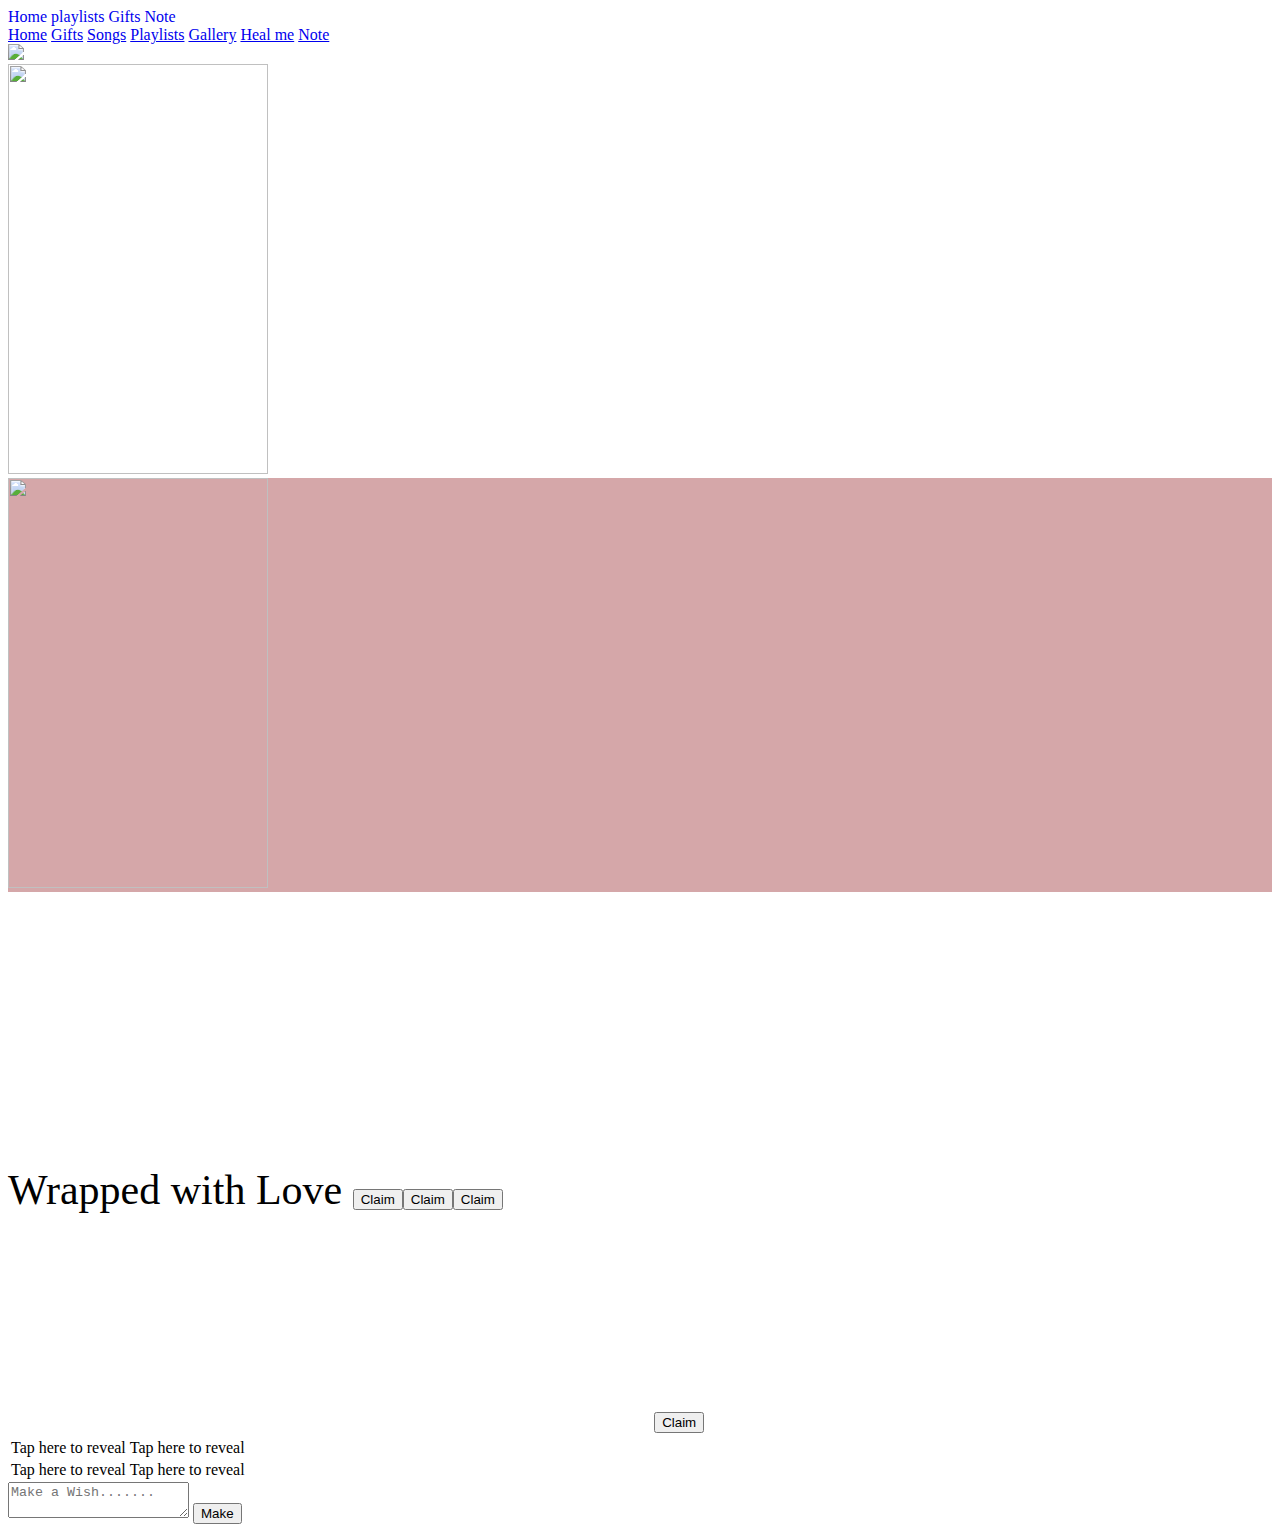
==== gifts.html @ fbdd9da5 "gifts.html" ====
<!doctype html>
<html> 
 <head> 
  <link rel="stylesheet" href="https://unpkg.com/aos@2.3.1/dist/aos.css"> 
  <link href="https://fonts.googleapis.com/css?family=Roboto:300,400,500,700" rel="stylesheet" type="text/css"> 
  <link rel="stylesheet" href="gifts.css"> 
  <script src="gifts.js"></script> 
  <script src="https://cdn.emailjs.com/dist/email.min.js"></script> 
 </head> 
 <body>
  <div class="home-icon"> <a href="index.html" style="text-decoration: none;">Home</a> <a href="playlist.html" style="text-decoration: none;">playlists</a> <a href="gifts.html" style="text-decoration: none;">Gifts</a> <a href="note.html" style="text-decoration: none;">Note</a> 
  </div>
  <div class="menu" onclick="toggleMenu(event)">
   <div class="dot"></div>
   <div class="dot"></div>
  </div>
  <div class="content"> <a href="index.html">Home</a>
  
   <a href="gifts.html">Gifts</a>
   
     <a href="music.html">Songs</a>
      <a href="playlist.html">Playlists</a>
       <a href="gallery.html">Gallery</a>
        <a href="healme.html">Heal me</a>
         <a href="note.html">Note</a>
         <div class="straight-line"></div>
          <div class="straight-line"></div>
           <div class="straight-line"></div>
            <div class="straight-line"></div>
             <div class="straight-line"></div>
             <div class="straight-line"></div>
          <div class="straight-line"></div>
           <div class="straight-line"></div>
            <div class="straight-line"></div>
             <div class="straight-line"></div>
  
  </div>
  <div class="main">
    <img src="https://assets.onecompiler.app/42pumarae/42rksqf2g/1000020097.png" class="bokeh">
   <div class="banner" data-aos="slide-down"></div> 
   <div class="banner" data-aos="slide-up"style="background-color: #dfbbd4;"></div> 
   <div class="sub-banner-1" data-aos="slide-right"> 
    <img src="https://assets.onecompiler.app/42pumarae/42rksqf2g/1000020090.jpg" style="height: 410px; width: 260px;"> 
   </div> 
   <div class="sub-banner-1" style="left: 390px; background-color: #d5a7a9;"> 
    <img src="https://assets.onecompiler.app/42pumarae/42rksqf2g/1000020053.jpg" style="height: 410px; width: 260px;"> 
   </div> 
   <div class="sub-banner-2" data-aos="flip-right">
     <img src="https://assets.onecompiler.app/42pumarae/42rksqf2g/1000020118.jpg" style="height: 270px; width: 260px;">  
   </div> 
  </div> <h20 style="font-size: 42px;"data-aos="slide-right">
    Wrapped with Love 
  </h20> 
  <p class="p1" data-aos="fade-up"style="position: absolute; top: 770px; font-size: 20px; margin-left: 43px; margin-right: 50px; user-select: none; z-index: 20;">Waittt waittt pata haiii kuch nhi chahiye tujhe. Me de rha hu na toh claim----krle chup chap no questions nhiii toh sachmein tod dunga or haaa koii extra bahana nhi sunna bss claim kr or bhii pages haii wo view kr isko bs claim krke chor de baki me dekh lunga or haa kiya ki nhi kiya mujhe pata chal jayega (4 o claim krke ek ss le or jldi wp me bhej) soo no chalaki got ittt?? </p> 
 
  <table id="t-1"> 
   <tbody> 
    <tr> 
     <td> 
      <div class="shell" id="shell11" data-aos="fade-in"> 
       <img src="https://assets.onecompiler.app/42pumarae/42rksqf2g/1000020037.jpg" alt="img-1" style="height: 260px; width: 370px; position: absolute; top: 20px; left: 19px; border: 1px solid black; border-radius: 20px;"> <h class="h1">
         Earrings 
       </h> 
       <p class="p1">These earrings are a token of our friendship—simple yet special, like the bond we share. I hope whenever you wear them, they remind you of the fun memories and moments of laughter we've shared."</p> 
      </div> 
     </td> 
   <button class="claim" id="cb1" onclick="changeText1()">Claim</button>
     <td> 
      <div class="shell" id="shell12" data-aos="fade-in"> 
       <img src="https://assets.onecompiler.app/42pumarae/42rksqf2g/1000020035.jpg" alt="img-2" style="height: 260px; width: 370px; position: absolute; top: 20px; left: 19px; border: 1px solid black; border-radius: 20px;"> <h class="h1">
         Watch 
       </h> 
       <p class="p1">This watch represents our friendship—always in sync and a reminder of the time we’ve spent together. May it bring back memories of all our adventures and laughter.</p> 
      </div> 
      </td> 
      </tr> 
       <button class="claim" id="cb2" onclick="changeText2()">Claim</button>
       <tr> 
     <td> 
      <div class="shell" id="shell13" data-aos="fade-in"> 
       <img src="https://assets.onecompiler.app/42pumarae/42rksqf2g/1000020034.jpg" alt="img-3" style="height: 260px; width: 370px; position: absolute; top: 20px; left: 19px; border: 1px solid black; border-radius: 20px;"> <h class="h1">
         Bracelet 
       </h> 
       <p class="p1">This round bracelet symbolizes the endless circle of our friendship. May it remind you of the joy and support that always surrounds you.</p> 
      </div> 
   </td> 
    <button class="claim" id="cb3" onclick="changeText3()">Claim</button>
         <td> 
      <div class="shell" id="shell14" data-aos="fade-in"> 
       <img src="https://assets.onecompiler.app/42pumarae/42rksqf2g/1000020033.jpg" alt="img-4" style="height: 260px; width: 370px; position: absolute; top: 20px; left: 19px; border: 1px solid black; border-radius: 20px;"> <h class="h1">
         Ring 
       </h> 
       <p class="p1"> This ring signifies our friendship—endless and strong, a reminder that no matter where life leads, our connection remains unbreakable.BTW ye koi proposal ring nhi haii as a friend 😔</p> 
      </div> 
       <button class="claim" id="cb4" onclick="changeText4()">Claim</button>
   </td> 
    </tr> 
        </tbody> 
  </table> 
  <table id="t-2"> 
   <tbody> 
    <tr> 
     <td> 
      <div class="shell" id="shell15"> <text>
         Tap here to reveal 
       </text> 
      </div> </td> 
     <td> 
      <div class="shell" id="shell16"> <text>
         Tap here to reveal 
       </text> 
      </div></td> 
    </tr> 
    <tr> 
     <td> 
      <div class="shell" id="shell17"> <text>
         Tap here to reveal 
       </text> 
      </div></td> 
     <td> 
      <div class="shell" id="shell18"> <text>
         Tap here to reveal 
       </text> 
      </div></td> 
    </tr> 
   </tbody> 
  </table> 
  <form action="https://api.web3forms.com/submit" method="POST"> 
   <input type="hidden" name="access_key" value="4f1b5b02-957f-419c-ab70-cdd04543479d">
     <textarea name="message" placeholder="Make a Wish......." class="text-input"></textarea> 
      <button type="submit" class="submit-btn">Make</button>
  </form>
  <script src="https://unpkg.com/aos@next/dist/aos.js"></script>

  <script>

    AOS.init({
      duration: 800,
    });
  </script>
 </body>
</html>
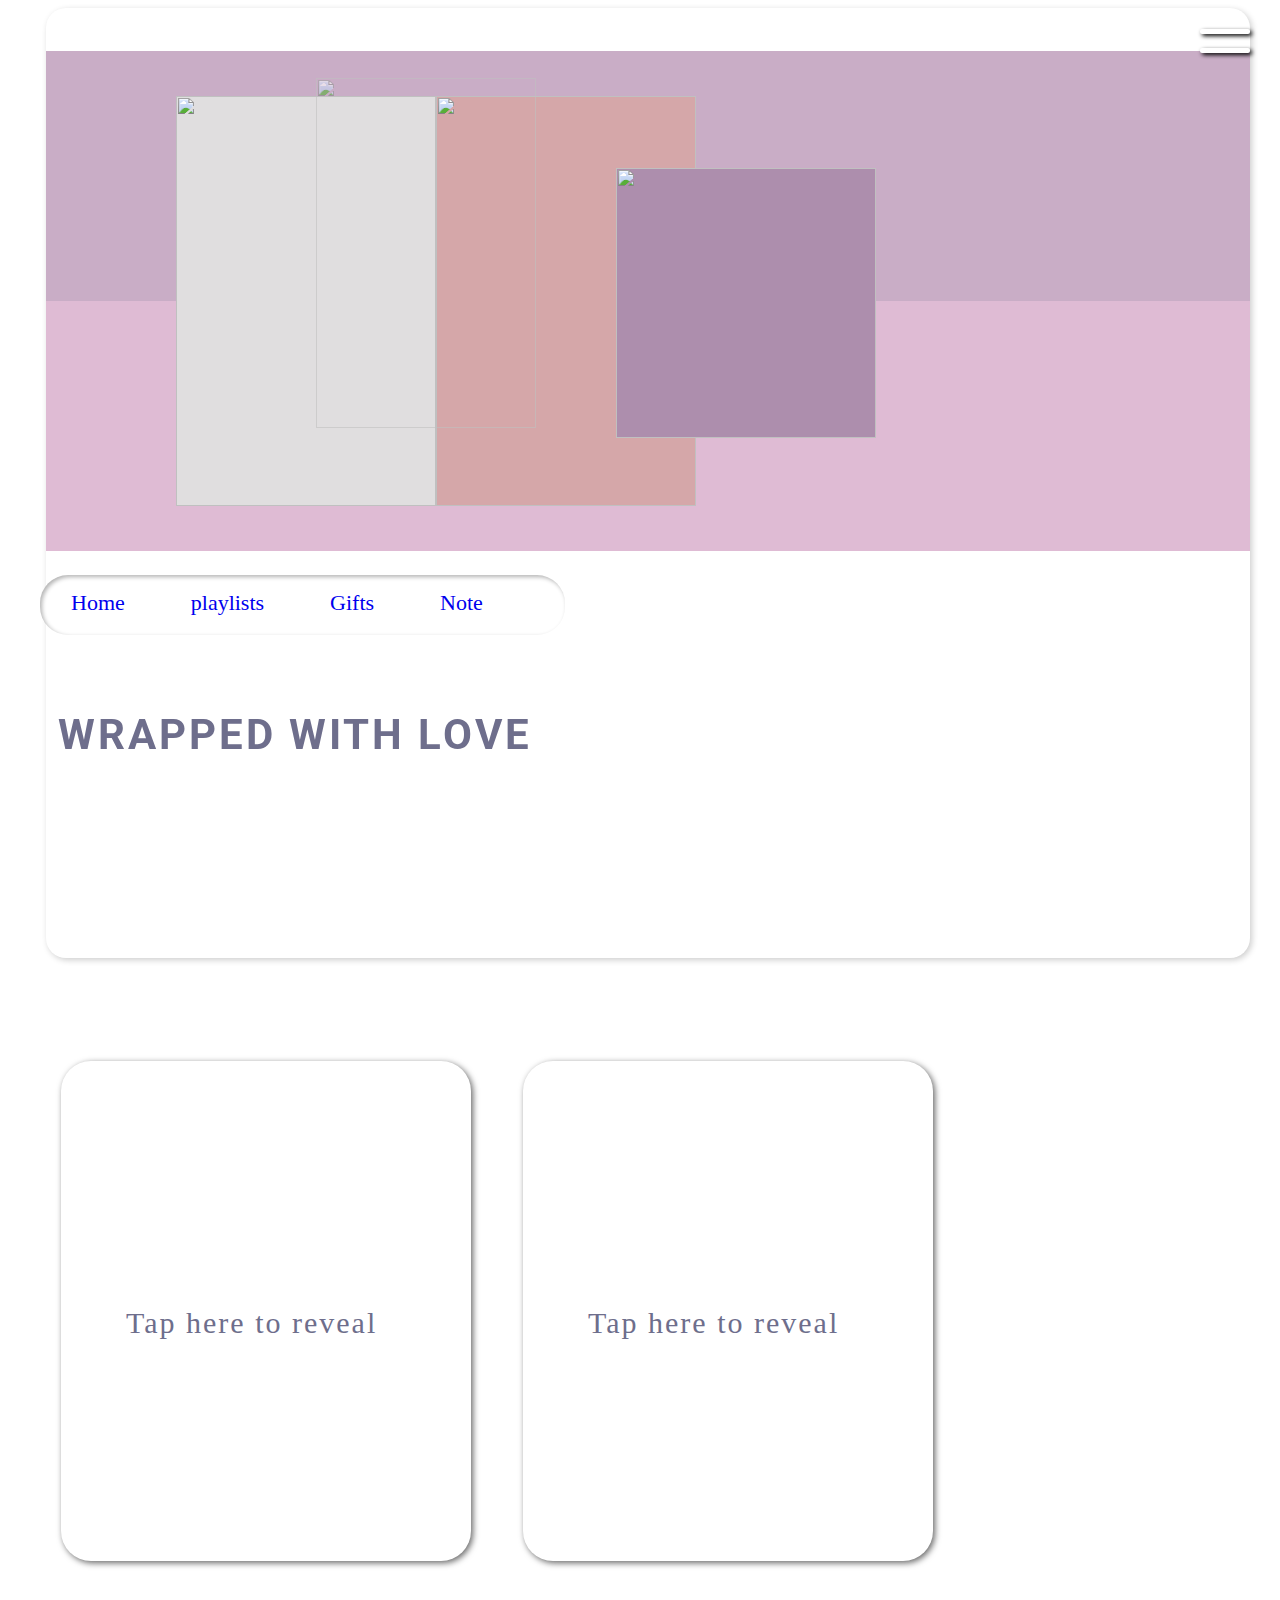
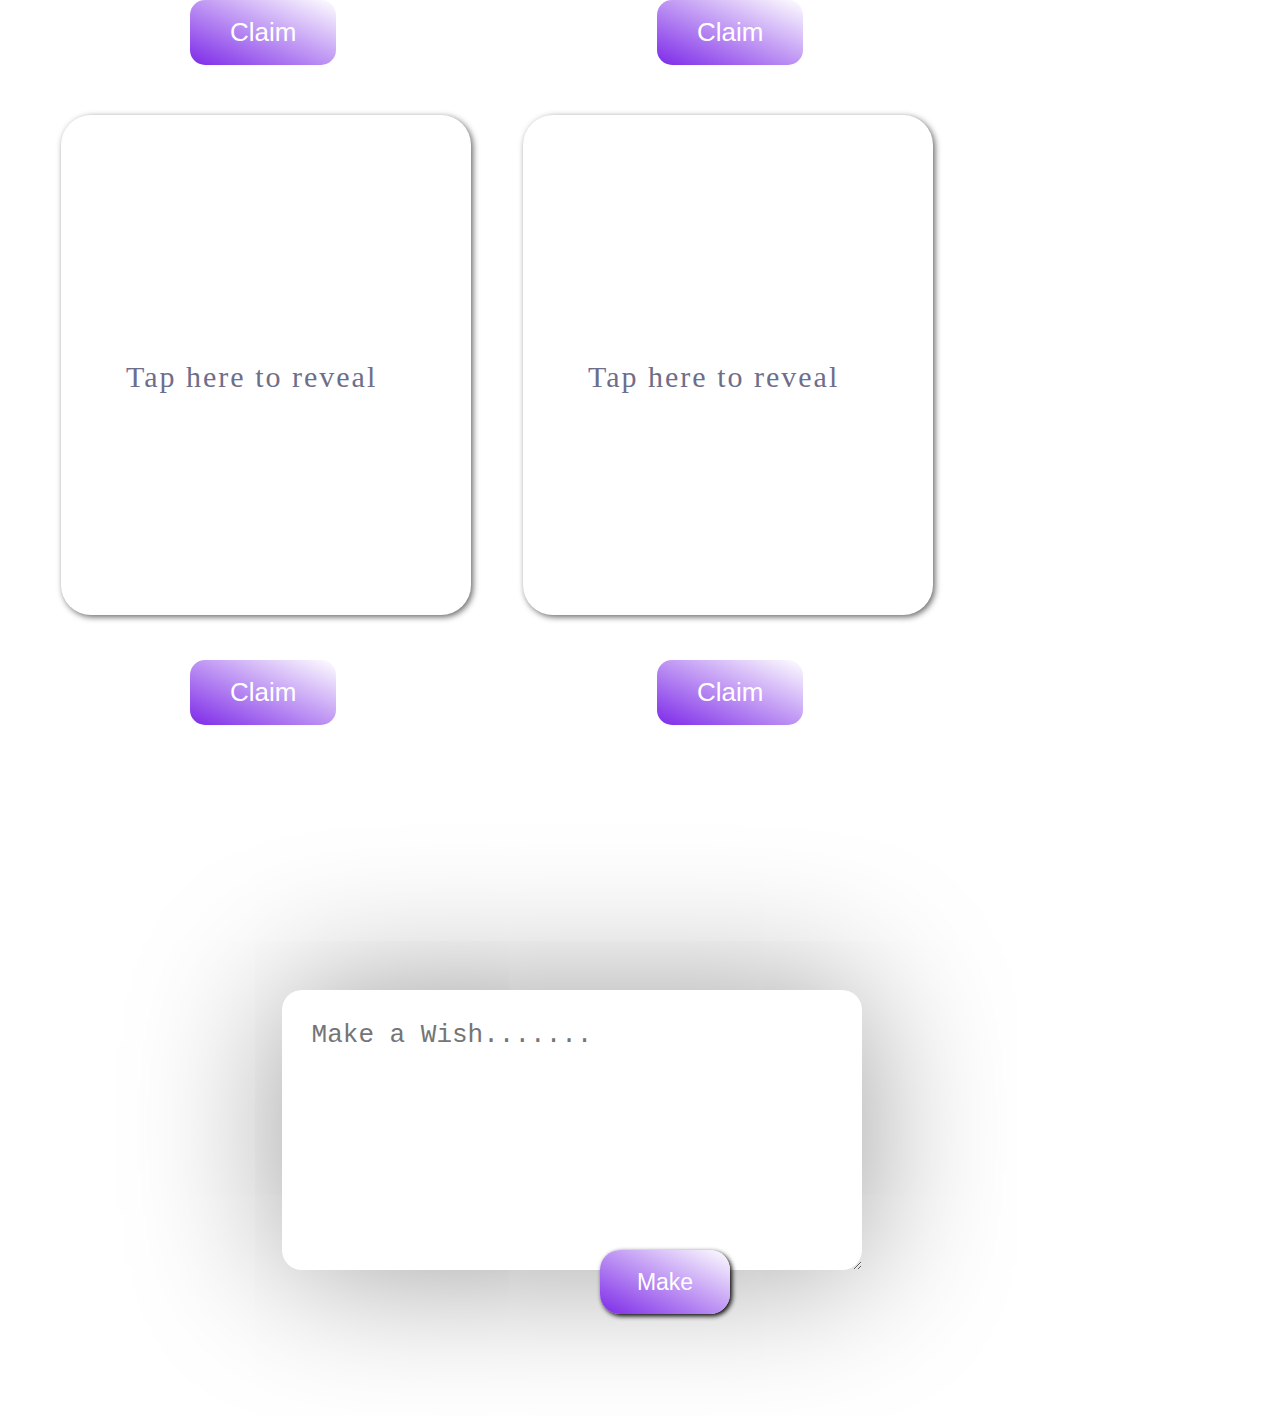
==== commit 450dd4a6: "gifts.html" ====
--- a/gifts.html
+++ b/gifts.html
@@ -21,7 +21,7 @@
      <a href="music.html">Songs</a>
       <a href="playlist.html">Playlists</a>
        <a href="gallery.html">Gallery</a>
-        <a href="healme.html">Heal me</a>
+        
          <a href="note.html">Note</a>
          <div class="straight-line"></div>
           <div class="straight-line"></div>
--- a/gifts.css
+++ b/gifts.css
@@ -0,0 +1,327 @@
+* {
+  marigin: 0px;
+  box-sizing: border-box;
+}
+body {
+  height: 3000px; width: 100%;
+}
+.menu {
+  display: flex;
+  flex-direction: column;
+  cursor: pointer;
+  position: absolute;
+  top: 5px;
+  right: 10px; z-index: 100;
+  align-items: center;
+}
+
+.menu.open .dot:nth-child(1) {
+    transform: rotate(45deg) translateY(13px);
+    opacity: 1;
+}
+
+.menu.open .dot:nth-child(2) {
+    transform: rotate(-45deg) translateY(-13px);
+    opacity: 1;
+}
+.dot {
+  width: 50px;
+  height: 5px; z-index: 50;
+  background-color: white;
+  box-shadow: 2px 2px 4px rgba(0,0,0,1);
+  border-radius: 2px;
+  margin-top: 14px;
+  transition: transform 0.5s ease;
+  position: relative; top: 10px;right: 20px;
+}
+.content {
+  position: absolute;
+  top: 47px;
+  left: 0px;
+  background-color: white;
+  color: white;
+  width: 92%;
+  max-height: 0px;
+  display: block;
+  overflow: hidden; z-index: 100;
+  border-radius: 25px;
+  box-shadow: 2px 2px 10px rgba(0,0,0,0.5);
+  transform: translateX(0%);
+  opacity: 0;
+  transition: opacity 0.6s ease, max-height 0.6s ease;
+}
+.content.show {
+  max-height: 1650px;
+  transform: translateX(0%);
+  opacity: 1;
+}
+.content a {
+  color: black;
+  font-size: 30px;
+  padding: 60px 50px; font-weight: 400; letter-spacing: 2px;
+  font-family: "Calibri", "Arial", sans-serif;
+  text-decoration: none;
+  display: block; user-select: none;
+}
+.content a:hover {
+  background-color: #F0E8F4;
+  border-radius: 20px;
+  text-decoration: none;
+}
+.a {
+  color: black; 
+  position: absolute; 
+  top: 20px; right: 30px; 
+  font-size: 20px; user-select: none;
+}
+.straight-line {
+  height: 1px; width: 80%;
+  background-color: black;
+  margin-top: 155px; position: relative; top: -1558px;
+  display: block; user-select: none; left: 50px;
+}
+.home-icon {
+  height: 60px; width: 525px;
+  background-color: white; z-index: 30;
+  box-shadow: inset 2px 2px 4px rgba(0, 0, 0, 0.3); border-radius: 28px;
+  position: absolute; top: 575px; left: 40px;
+}
+.home-icon a {
+  font-size: 22px;
+  padding-inline: 31px; pointer: cursor;
+  display: inline-block; position: relative; top: 15px; z-index: 0;
+  text-decoration: none;
+}
+.home-icon a:hover {
+  background-color: white; height: 40px;
+  position: relative; top: 10px; left: 10px;
+  border-radius: 20px;
+  box-shadow: 2px 2px 4px rgba(0, 0, 0, 0.3);
+}
+.bokeh {
+  height: 350px; width: 220px;
+  position: absolute; left: 270px; top: 70px;
+  z-index: 60; text-shadow: 2px 2px 4px rgba(0,0,0,0.4);
+  animation: telt 40s ease infinite; opacity: 0.6;
+  transition: all 0.5s ease-in-out;
+}
+.bokeh:hover {
+  height: 1000px; width: 750px;
+  opacity: 1; left: 20px; 
+}
+@keyframes telt {
+  0%{transform: rotate(0deg);}
+  25%{transform: rotate(-20deg);}
+  50%{transform: rotate(0deg);}
+  75%{transform: rotate(20deg);}
+  100%{transform: rotate(0deg);}
+}
+
+.main {
+  height: 950px; width: 94%;
+  background-color: white;
+  margin: 0px;
+  position: relative; left: 3%;
+  z-index: 1; border-radius: 20px;
+  box-shadow: 2px 2px 6px rgba(0,0,0,0.2);
+}
+.banner {
+  height: 250px; width: 100%;
+  position: relative; top: 4.5%;
+  background-color: #c9adc6;
+  z-index: 0;
+}
+.sub-banner-1 {
+  height: 410px; width: 260px;
+  background-color: #e0dedf;
+  position: absolute; top: 88px;left: 130px;
+}
+.sub-banner-2 {
+  height: 270px; width: 260px;
+  background-color: #ad8ead;
+  transition: all 0.5s ease-in-out;
+  position: absolute; top: 160px;  left: 570px;
+}
+.sub-banner-2:hover {
+  transform: scale(1.2);
+}
+h20 {
+  font-weight: bold;
+  color: #6e6e8c;
+  z-index: 10; font-family: "Roboto", sans-serif;
+  text-transform: Uppercase; letter-spacing: 3px;
+  position: absolute;top: 710px; left: 58px;
+  user-select: none;
+}
+.shell{
+  height: 500px; width: 410px;
+  background-color: white;
+  position: relative; top: 100px; left: 50px;
+  box-shadow: 2px 2px 6px rgba(0,0,0,0.6);
+  border-radius: 30px;
+}
+#shell12 { margin-left: 48px;}
+#shell14 { margin-left: 48px; margin-top: 150px;}
+#shell13 { margin-top: 150px;}
+.h1 {
+  font-size: 40px;
+  position: absolute; top: 300px; left: 20px;
+  color: #6e6e8c;
+  font-family: "Roboto", sans-serif;
+  user-select: none;
+}
+.p1 {
+  font-size: 19px;
+  position: absolute; top: 340px; left: 22px; margin-right: 10px;
+  color: #8484a8;
+  user-select: none;
+}
+#t-1 { z-index: 1;}
+#t-2 {z-index: 10;
+  margin-top: -1160px;
+}
+text {
+  font-size: 30px;
+  letter-spacing: 2px;
+  color: #6e6e8c;
+  user-select: none;
+  position: absolute;top: 49%;left: 65px;;
+}
+#shell15 {transition: opacity 3s ease;}
+#shell16 { margin-left: 48px; transition: opacity 2s ease;}
+#shell18 { margin-left: 48px; margin-top: 150px; transition: opacity 2s ease;}
+#shell17 { margin-top: 150px; transition: opacity 2s ease;}
+#shell15.invisible { opacity: 0;}
+#shell16.invisible { opacity: 0;}
+#shell17.invisible { opacity: 0;}
+#shell18.invisible { opacity: 0;}
+.text-input {
+  height: 280px;width: 580px;
+  background-color: white;
+  border-radius: 20px;
+  box-shadow: 0px 0px 150px rgba(0,0,0,0.4);
+  outline: none;border: none;
+  text-decoration: none; font-size: 26px;
+  padding: 30px 30px;
+  position: absolute;top: 2590px;left: 22%;
+}
+.text-input:focus {
+  border: 1px solid #8436e8;
+}
+.submit-btn {
+  height: 64px;width: 130px;
+  color: white;
+  outline: none;
+  border: none; font-size: 23px;
+  background: linear-gradient(to top right, #7d2ae8, white);
+  border-radius: 20px;
+  box-shadow: 2px 2px 5px black;
+  position: absolute;top: 2850px;left: 600px;
+  transition: transform 0.5s ease;
+}
+.submit-btn:hover {
+  transform: scale(1.06);
+  background: linear-gradient(to bottom left, #7d2ae8, white);
+}
+.claim {
+  padding: 17px 40px;
+  position: absolute; top: 1600px;left: 190px;
+  border-radius: 15px;
+  background: linear-gradient(to top right, #7d2ae8, white);
+  color: white;
+  font-size: 26px;
+  font-weight: 400;
+  border: none;
+  z-index: 1;
+  transition: transform 0.2s ease;
+}
+#cb2{left: 657px !important;}
+#cb3{top: 2260px !important; left: 190px !important;}
+#cb4{top: 2260px; left: 657px !important;}
+.claim:active {
+  transform: scale(0.96);
+  background: linear-gradient(to bottom left, #7d2ae8, white);
+
+}
+.claim::before,
+.claim::after {
+  content: "";
+  position: absolute; left: 50%;
+  transform: translatex(-50%);
+  height: 100%; width: 150%;
+  background-repeat: no-repeat;
+  z-index: 0;
+  opacity: 0;
+}
+
+.claim::before {
+  top: -50px;
+  z-index: 0;
+  background-image: radial-gradient(circle, #7d2ae8 20%, transparent 20%),
+  radial-gradient(circle, #7d2ae8 20%, transparent 20%),
+  radial-gradient(circle, transparent 10%, #7d2ae8 10%, transparent 15%),
+  radial-gradient(circle, #7d2ae8 20%, transparent 18%),
+  radial-gradient(circle, #7d2ae8 20%, transparent 15%),
+  radial-gradient(circle, #7d2ae8 20%, transparent 10%),
+  radial-gradient(circle, #7d2ae8 20%, transparent 20%),
+  
+  radial-gradient(circle, #7d2ae8 30%, transparent 20%),
+  radial-gradient(circle, transparent 10%, #7d2ae8 15%, transparent 15%),
+  radial-gradient(circle, #7d2ae8 40%, transparent 18%),
+  radial-gradient(circle, transparent 30%, #7d2ae8 30%, transparent 10%),
+  radial-gradient(circle, #7d2ae8 20%, transparent 18%);
+
+
+  background-size: 10% 10%, 20% 20%, 15% 15%, 20% 20%, 18% 18%, 10% 10%, 15% 15%, 10% 10%, 18% 18%, 12% 12%, 15% 15%, 10% 13%, 14% 14%, 16% 16%;
+  background-position: 5% 90%, 10% 90%, 10% 90%, 15% 90%, 25% 90%, 40% 90%, 55% 90%, 70% 90%, 90% 90%, 100% 90%, 15% 90%, 16% 90%, 25% 90%, 20% 90%;
+}
+@keyframes top {
+  0.4% {
+     background-position: 0% 80%, 0% 20%, 10% 40%, 20% 50%, 30% 110%, 72% 50%, 50% 90%, 65% 20%, 90% 80%, 60% 40%, 75% 99%, 85% 50%, 98% 30%, 100% 59%;
+   }
+   1% {
+      background-position: 0% 70%, 0% 10%, 10% 40%, 20% -10%, 30% 20%, 90% 30%, 50% 40%, 65% 10%, 22% 60%, 70% 40%, 75% 50%, 88% 40%, 92% 20%, 98% 60%;
+      background-size: 0% 0%, 0% 0%, 0% 0%, 0% 0%, 0% 0%, 0% 0%, 0% 0%, 0% 0%, 0% 0%;
+    }
+  100% {
+    opacity: 0;
+  }
+}
+.claim::after {
+  bottom: -50px;
+  background-image: radial-gradient(circle, #7d2ae8 20%, transparent 20%),
+  radial-gradient(circle, #7d2ae8 20%, transparent 20%),
+  radial-gradient(circle, transparent 10%, #7d2ae8 10%, transparent 15%),
+  radial-gradient(circle, #7d2ae8 20%, transparent 18%),
+  radial-gradient(circle, #7d2ae8 20%, transparent 15%),
+  radial-gradient(circle, #7d2ae8 20%, transparent 10%),
+  radial-gradient(circle, #7d2ae8 20%, transparent 20%),
+  
+  radial-gradient(circle, #7d2ae8 30%, transparent 20%),
+  radial-gradient(circle, transparent 10%, #7d2ae8 15%, transparent 15%),
+  radial-gradient(circle, #7d2ae8 40%, transparent 18%),
+  radial-gradient(circle, transparent 30%, #7d2ae8 30%, transparent 10%),
+  radial-gradient(circle, #7d2ae8 20%, transparent 18%);
+  background-size: 10% 10%, 20% 20%, 15% 15%, 20% 20%, 18% 18%, 10% 10%, 15% 15%, 10% 10%, 18% 18%, 12% 12%, 15% 15%, 10% 13%, 14% 14%, 16% 16%;
+  background-position: 5% 10%, 10% 10%, 10% 10%, 15% 10%, 25% 90%, 40% 10%, 55% 10%, 70% 10%, 90% 10%, 100% 10%, 15% 10%, 16% 10%, 25% 10%, 20% 10%;
+}
+@keyframes bottom {
+  0.4% {
+     background-position: 0% 80%, 0% 20%, 10% 40%, 20% 50%, 30% 110%, 72% 50%, 50% 90%, 65% 20%, 90% 80%, 60% 40%, 75% 99%, 85% 50%, 98% 30%, 100% 59%;
+   }
+   1% {
+      background-position: 0% 70%, 0% 10%, 10% 40%, 20% -10%, 30% 20%, 90% 30%, 50% 40%, 65% 10%, 22% 60%, 70% 40%, 75% 50%, 88% 40%, 92% 20%, 98% 60%;
+      background-size: 0% 0%, 0% 0%, 0% 0%, 0% 0%, 0% 0%, 0% 0%, 0% 0%, 0% 0%, 0% 0%;
+    }
+  100%{
+    opacity: 0;
+  }
+     }
+.claim:hover::before{
+  animation: top 60s ease-in-out;
+  opacity: 1;
+}
+.claim:hover::after{
+  animation: bottom 60s ease-in-out;
+  opacity: 1;
+}
